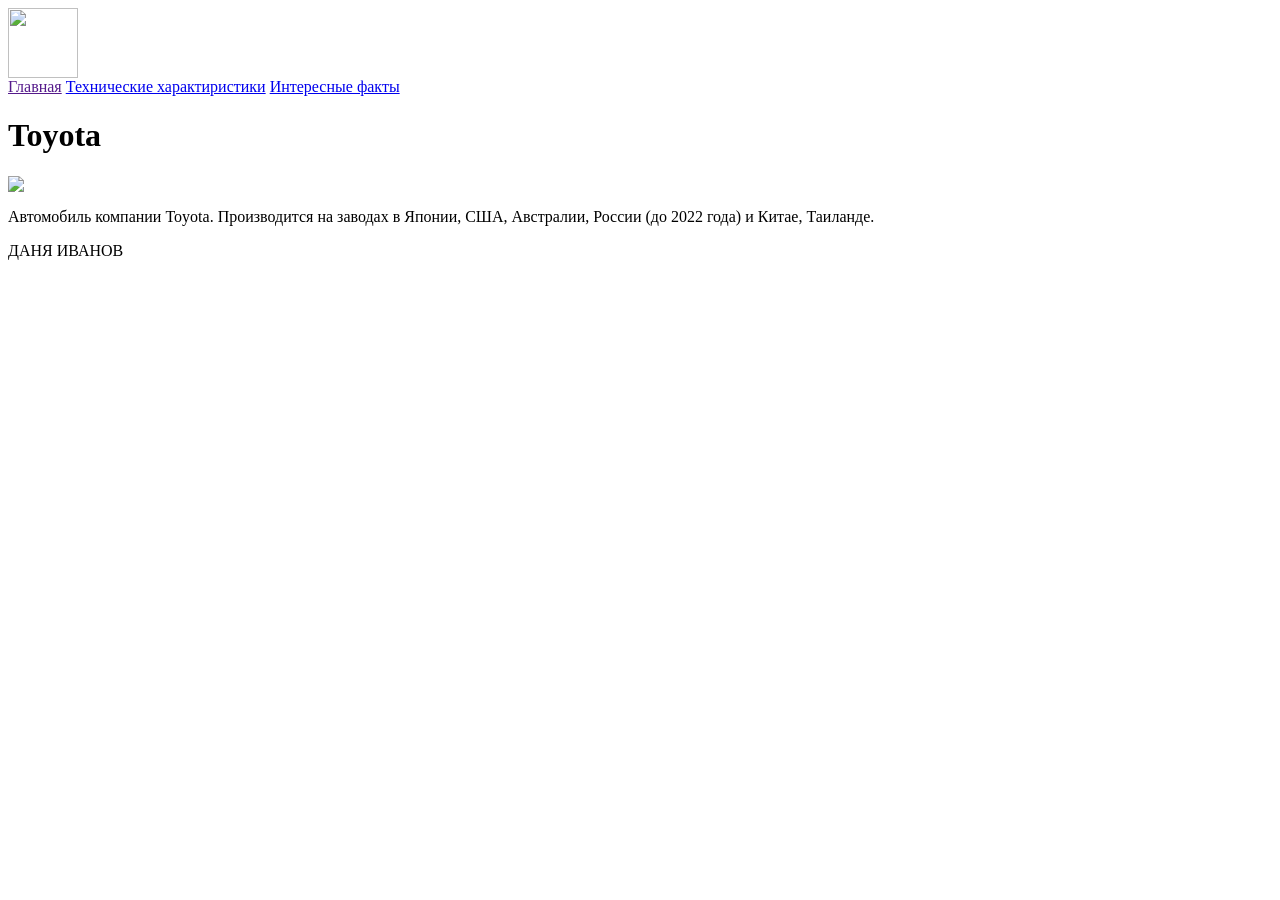
==== index.html @ 60026313 "Create index.html" ====
<html>
    <head>
        <title>Моя страница</title>
        <link rel="stylesheet" href="style.css">
    </head>
    <body>
        <header>
            <img src="https://encrypted-tbn0.gstatic.com/images?q=tbn:ANd9GcQWkI6sWY2Co9sqr63OLJYcWhi0ufNfNKzB4g&s
            " width="70px"/>
            <nav>
                <a href="">Главная</a>
                <a href="./page1.html">Технические характиристики</a>
                <a href="./page2.html">Интересные факты</a>
            </nav>
        </header>
        <main>
            <h1>Toyota</h1>
             <img src="https://a.d-cd.net/564f35u-1920.jpg
             "/>
             <p>Автомобиль компании Toyota. Производится на заводах в Японии, США, Австралии, России (до 2022 года) и Китае, Таиланде.</p>
        </main>
        <footer>
            <p>ДАНЯ ИВАНОВ</p>
        </footer>
    </body>
</html>
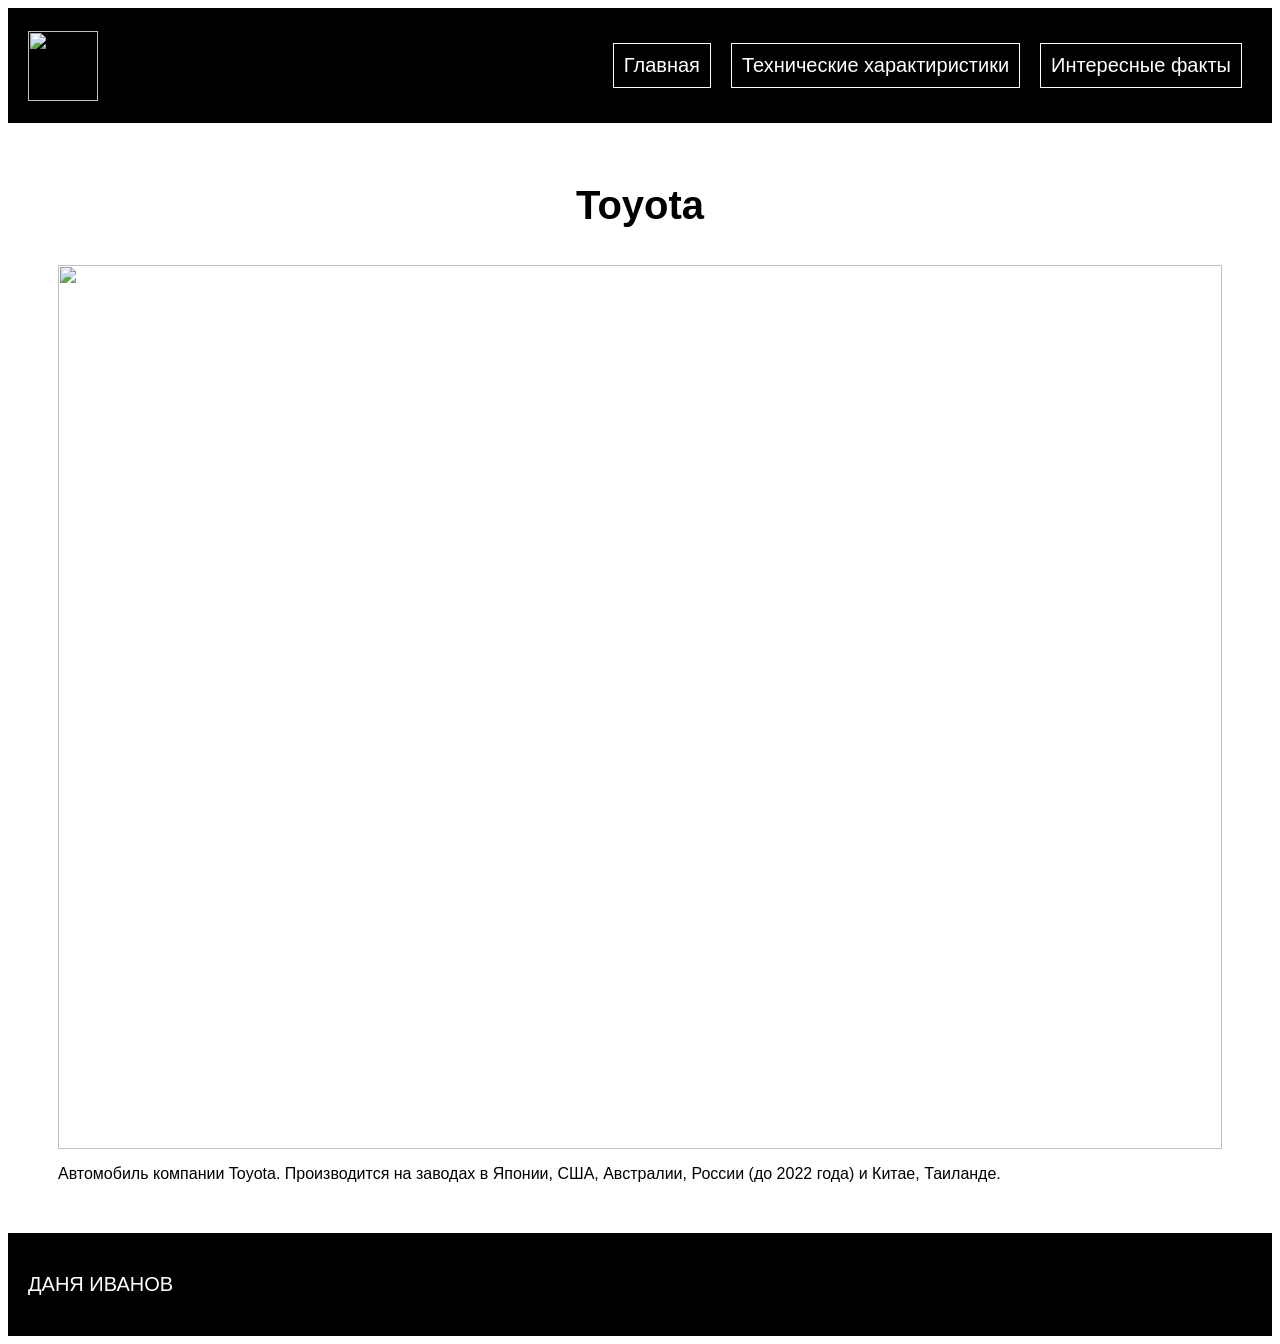
==== commit a6c0987f: "Update index.html" ====
--- a/index.html
+++ b/index.html
@@ -9,8 +9,8 @@
             " width="70px"/>
             <nav>
                 <a href="">Главная</a>
-                <a href="./page1.html">Технические характиристики</a>
-                <a href="./page2.html">Интересные факты</a>
+                <a href="./page1">Технические характиристики</a>
+                <a href="./page2">Интересные факты</a>
             </nav>
         </header>
         <main>
--- a/style.css
+++ b/style.css
@@ -0,0 +1,73 @@
+body {
+    font-family: sans-serif;
+    background: rgb(255, 255, 255);
+}
+
+header {
+    background-color: rgb(0, 0, 0);
+    display: flex;
+    justify-content: space-between;
+    align-items: center;
+    padding: 20px;
+}
+
+nav {
+    display: flex;
+    justify-content: flex-end;
+    align-items: center;
+    vertical-align: middle;
+    text-align: center;
+    height: 75px;
+}
+
+nav a {
+    text-decoration: none;
+    font-size: 20px;
+    color: rgb(255, 255, 255);
+    border: 1px solid #ffffff;
+    padding: 10px;
+    margin: 10px;    
+}
+
+nav a:hover {
+    color: green;
+}
+
+h1 {
+    background-color: white;
+    text-align: center;
+    font-size: 40px;
+    padding: 10px;
+}
+
+
+main {
+    margin: 50px;;
+}
+
+
+main img {
+    width: 100%;
+}
+
+main div {
+    display: flex;
+    justify-content: space-around;
+    flex-wrap: wrap;
+}
+
+main div img {
+    width: 50%;
+}
+.gallery {
+    display: flex;
+    flex-wrap: wrap;
+    justify-content: space-around;
+}
+
+footer {
+    background-color: #000000;
+    font-size: 20px;
+    color: #ffffff;
+    padding: 20px;
+}
